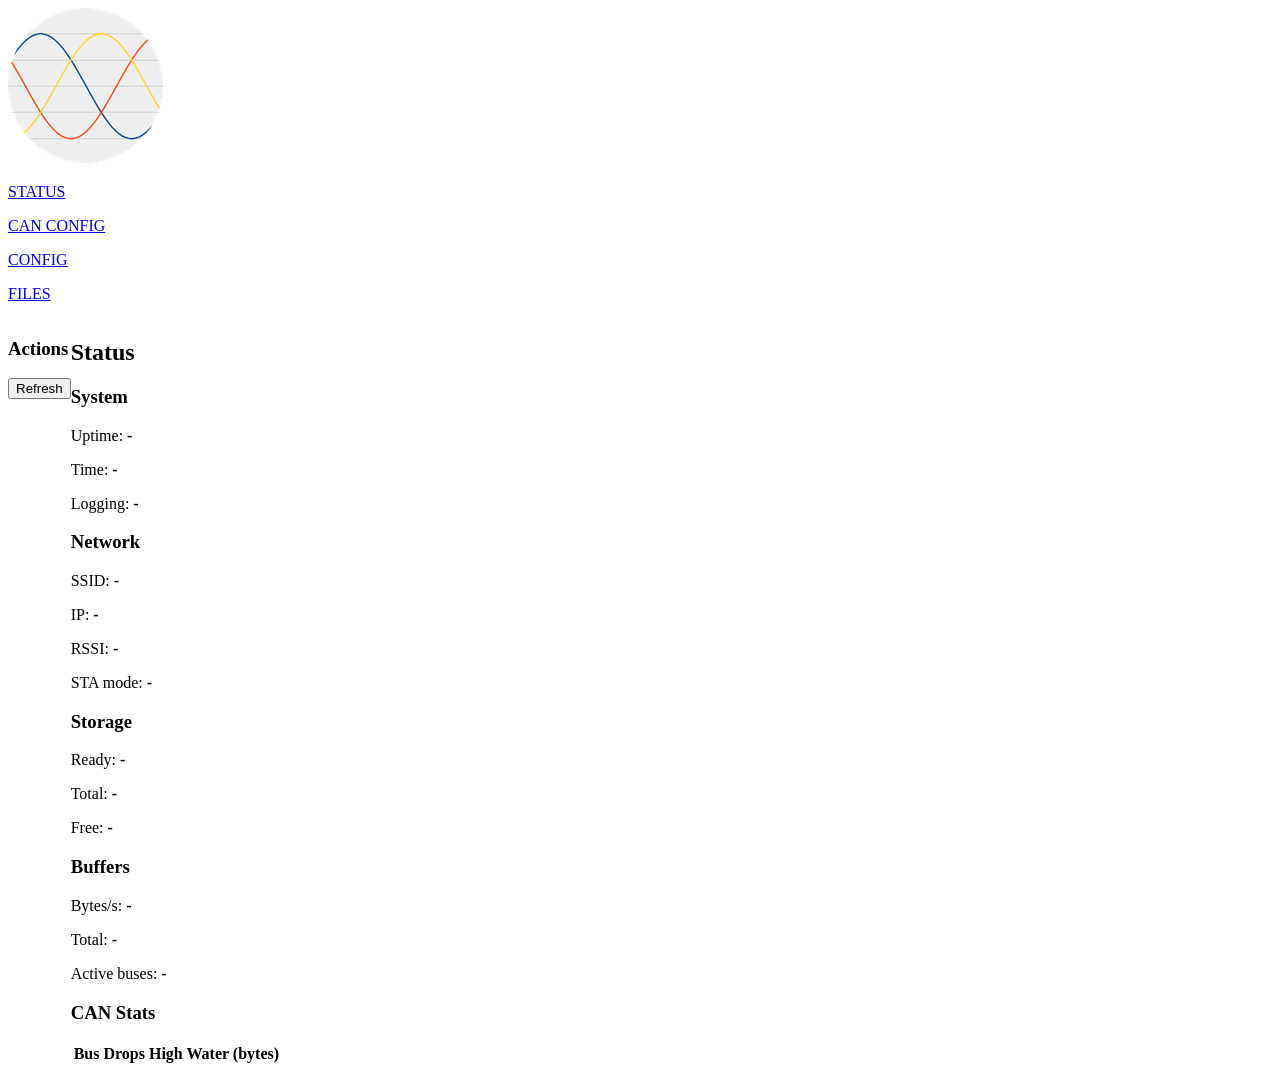
==== data/index.html @ a2cd36c4 "download tester implemented" ====
<!doctype html>
<html lang="en">
<head>
  <meta charset="utf-8">
  <meta name="viewport" content="width=device-width, initial-scale=1">
  <title>CAN-Grabber</title>
  <link rel="stylesheet" href="/style.css">
</head>
<body>
  <div id="content">
    <aside id="navbar" class="navbar">
      <div id="logo">
        <img src="logo.png" alt="OpenInverter" />
      </div>
      <div>
        <a class="tablink" data-view="status" href="#status">
          <p class="navbar-text">STATUS</p>
        </a>
        <a class="tablink" data-view="can" href="#can">
          <p class="navbar-text">CAN CONFIG</p>
        </a>
        <a class="tablink" data-view="config" href="#config">
          <p class="navbar-text">CONFIG</p>
        </a>
        <a class="tablink" data-view="files" href="#files">
          <p class="navbar-text">FILES</p>
        </a>
      </div>
    </aside>

    <div id="content-wrapper">
      <div id="content-wrapper-inner">
        <div id="status" class="tabdiv main-content" data-display="flex" style="display:flex;">
          <div class="main-right">
            <h3 class="underline">Actions</h3>
            <button id="refresh-status">Refresh</button>
          </div>
          <div class="main-left">
            <h2>Status</h2>
            <div class="dash-row">
              <div class="dash-box">
                <h3>System</h3>
                <p>Uptime: <strong id="uptime">-</strong></p>
                <p>Time: <strong id="time-now">-</strong></p>
                <p>Logging: <strong id="logging-state">-</strong></p>
              </div>
              <div class="dash-box">
                <h3>Network</h3>
                <p>SSID: <strong id="wifi-ssid">-</strong></p>
                <p>IP: <strong id="wifi-ip">-</strong></p>
                <p>RSSI: <strong id="wifi-rssi">-</strong></p>
                <p>STA mode: <strong id="wifi-sta-mode">-</strong></p>
              </div>
            </div>
            <div class="dash-row">
              <div class="dash-box">
                <h3>Storage</h3>
                <p>Ready: <strong id="sd-ready">-</strong></p>
                <p>Total: <strong id="sd-total">-</strong></p>
                <p>Free: <strong id="sd-free">-</strong></p>
              </div>
              <div class="dash-box">
                <h3>Buffers</h3>
                <p>Bytes/s: <strong id="log-rate">-</strong></p>
                <p>Total: <strong id="log-total">-</strong></p>
                <p>Active buses: <strong id="log-buses">-</strong></p>
              </div>
            </div>

            <h3 class="underline">CAN Stats</h3>
            <table>
              <thead>
                <tr><th>Bus</th><th>Drops</th><th>High Water (bytes)</th></tr>
              </thead>
              <tbody id="can-stats-body"></tbody>
            </table>
          </div>
        </div>

        <div id="config" class="tabdiv main-content" data-display="flex" style="display:none;">
          <div class="main-right">
            <h3 class="underline">Actions</h3>
            <button id="refresh-config">Reload</button>
            <button id="save-config">Save</button>

            <h3 class="underline">Logging</h3>
            <button id="start-logging">Start logging</button>
            <button id="stop-logging">Stop logging</button>
            <button id="close-file">Close active file</button>
          </div>
          <div class="main-left">
            <h2>Configuration</h2>
            <div class="form-grid">
              <label>API Token</label>
              <input id="api-token" type="password" placeholder="optional">
            </div>

            <h3 class="underline">Logging</h3>
            <div class="form-grid">
              <label>Max file size (MB)</label>
              <input id="log-max-size" type="number" min="1">
              <label>Low space threshold (MB)</label>
              <input id="log-low-space" type="number" min="0">
            </div>

            <h3 class="underline">Time</h3>
            <div class="form-grid">
              <label>CAN time sync</label>
              <div class="switch">
                <input id="can-time-sync" type="checkbox">
                <span class="slider round"></span>
              </div>
              <label>Set time</label>
              <div class="time-row">
                <input id="time-set" type="datetime-local">
                <button id="set-time">Set</button>
              </div>
            </div>

            <h3 class="underline">WiFi</h3>
            <div class="form-grid">
              <label>Station mode</label>
              <div class="switch">
                <input id="wifi-sta-enabled" type="checkbox">
                <span class="slider round"></span>
              </div>
            </div>
            <div id="wifi-configs" class="stack"></div>

            <h3 class="underline">Upload</h3>
            <div class="form-grid">
              <label>Upload URL</label>
              <input id="upload-url" type="text" placeholder="http://...">
            </div>
          </div>
        </div>

        <div id="can" class="tabdiv main-content" data-display="flex" style="display:none;">
          <div class="main-right">
            <h3 class="underline">Actions</h3>
            <button id="refresh-can">Reload</button>
            <button id="save-can">Save</button>
          </div>
          <div class="main-left">
            <h2>CAN Configuration</h2>
            <h3 class="underline">CAN Buses</h3>
            <div id="bus-configs" class="stack"></div>
          </div>
        </div>

        <div id="files" class="tabdiv main-content" data-display="flex" style="display:none;">
          <div class="main-right">
            <h3 class="underline">Actions</h3>
            <button id="refresh-files">Refresh</button>
            <button id="download-selected">Download selected</button>
            <button id="delete-selected">Delete selected</button>
          </div>
          <div class="main-left">
            <h2>Files</h2>
            <div class="filters">
              <label for="file-filter">Bus</label>
              <select id="file-filter"></select>
            </div>
            <div class="file-actions">
              <label class="checkbox">
                <input type="checkbox" id="select-all-files">
                Select all
              </label>
            </div>
            <table>
              <thead>
                <tr><th></th><th>ID</th><th>Bus</th><th>Name</th><th>Size</th><th>Start</th><th>End</th><th>Flags</th><th>Actions</th></tr>
              </thead>
              <tbody id="files-body"></tbody>
            </table>
          </div>
        </div>
      </div>
    </div>
  </div>

  <div id="toast" class="toast"></div>
  <script src="/app.js"></script>
</body>
</html>
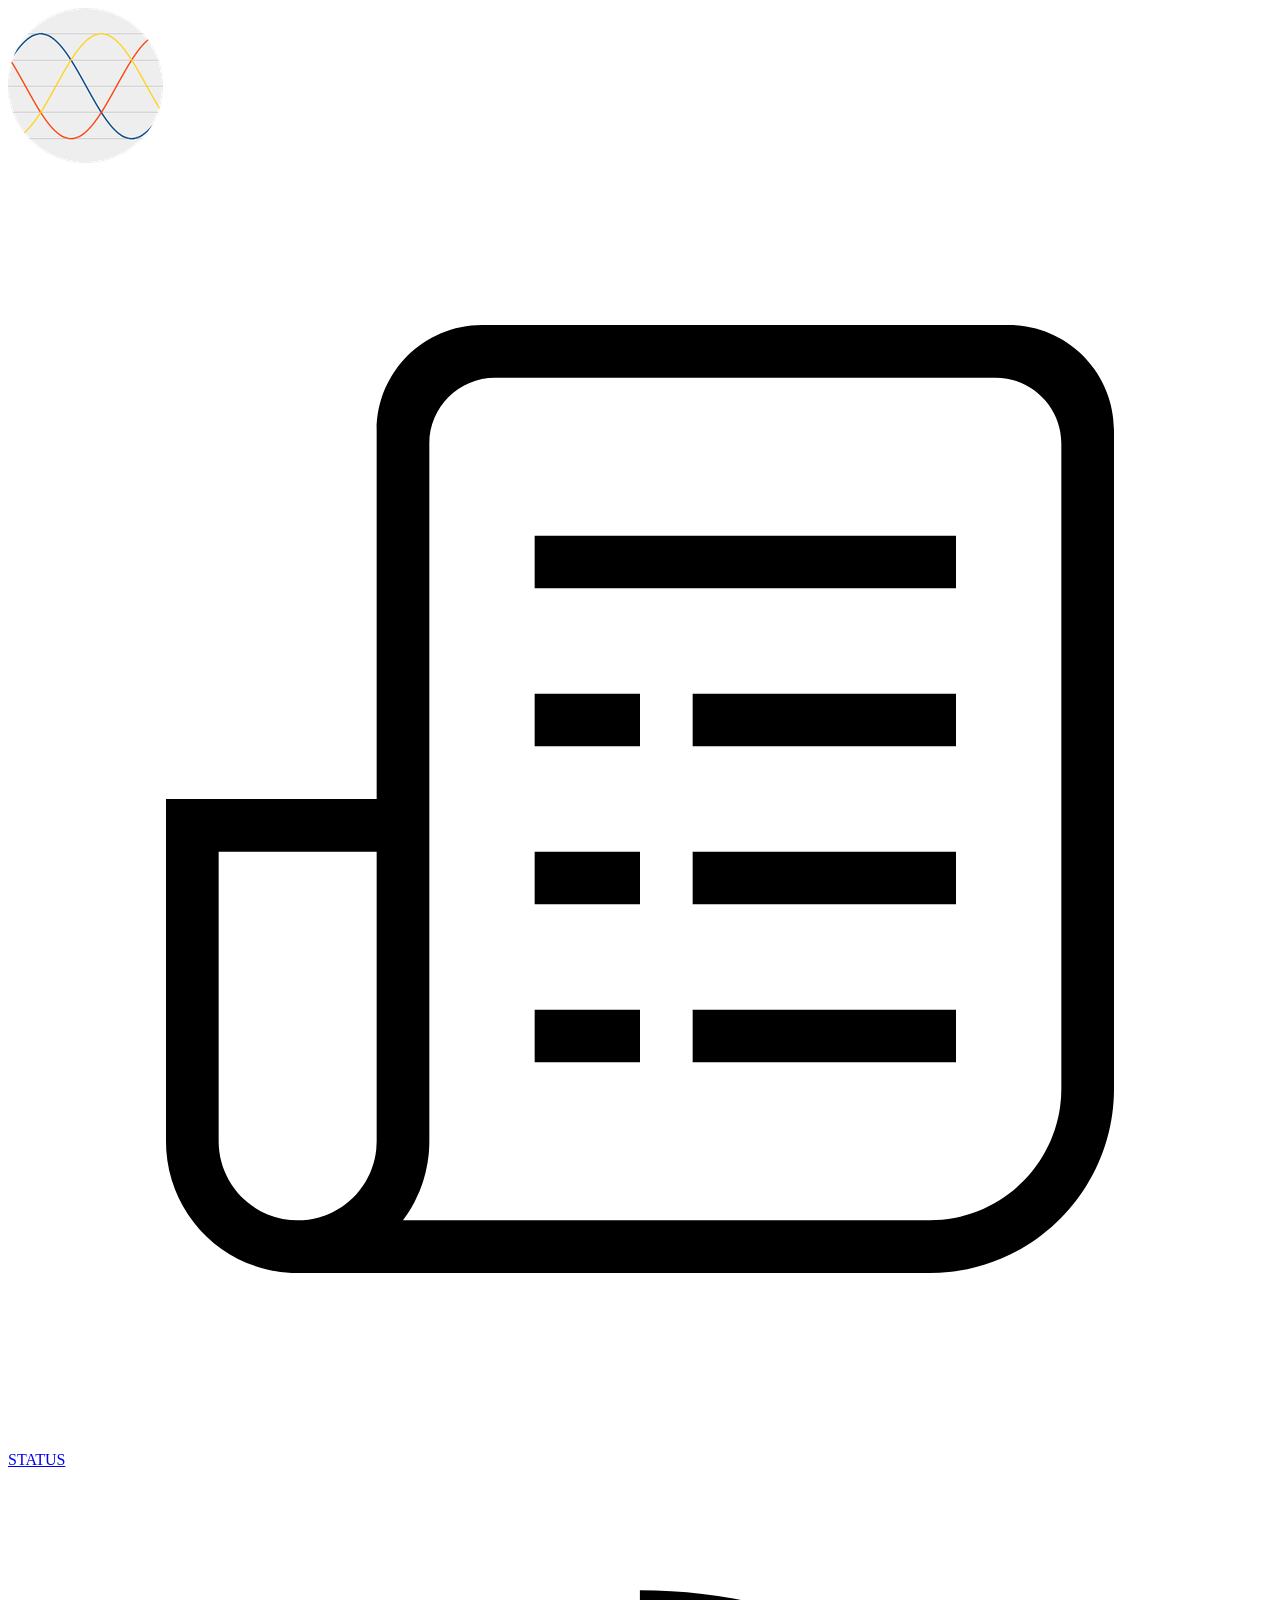
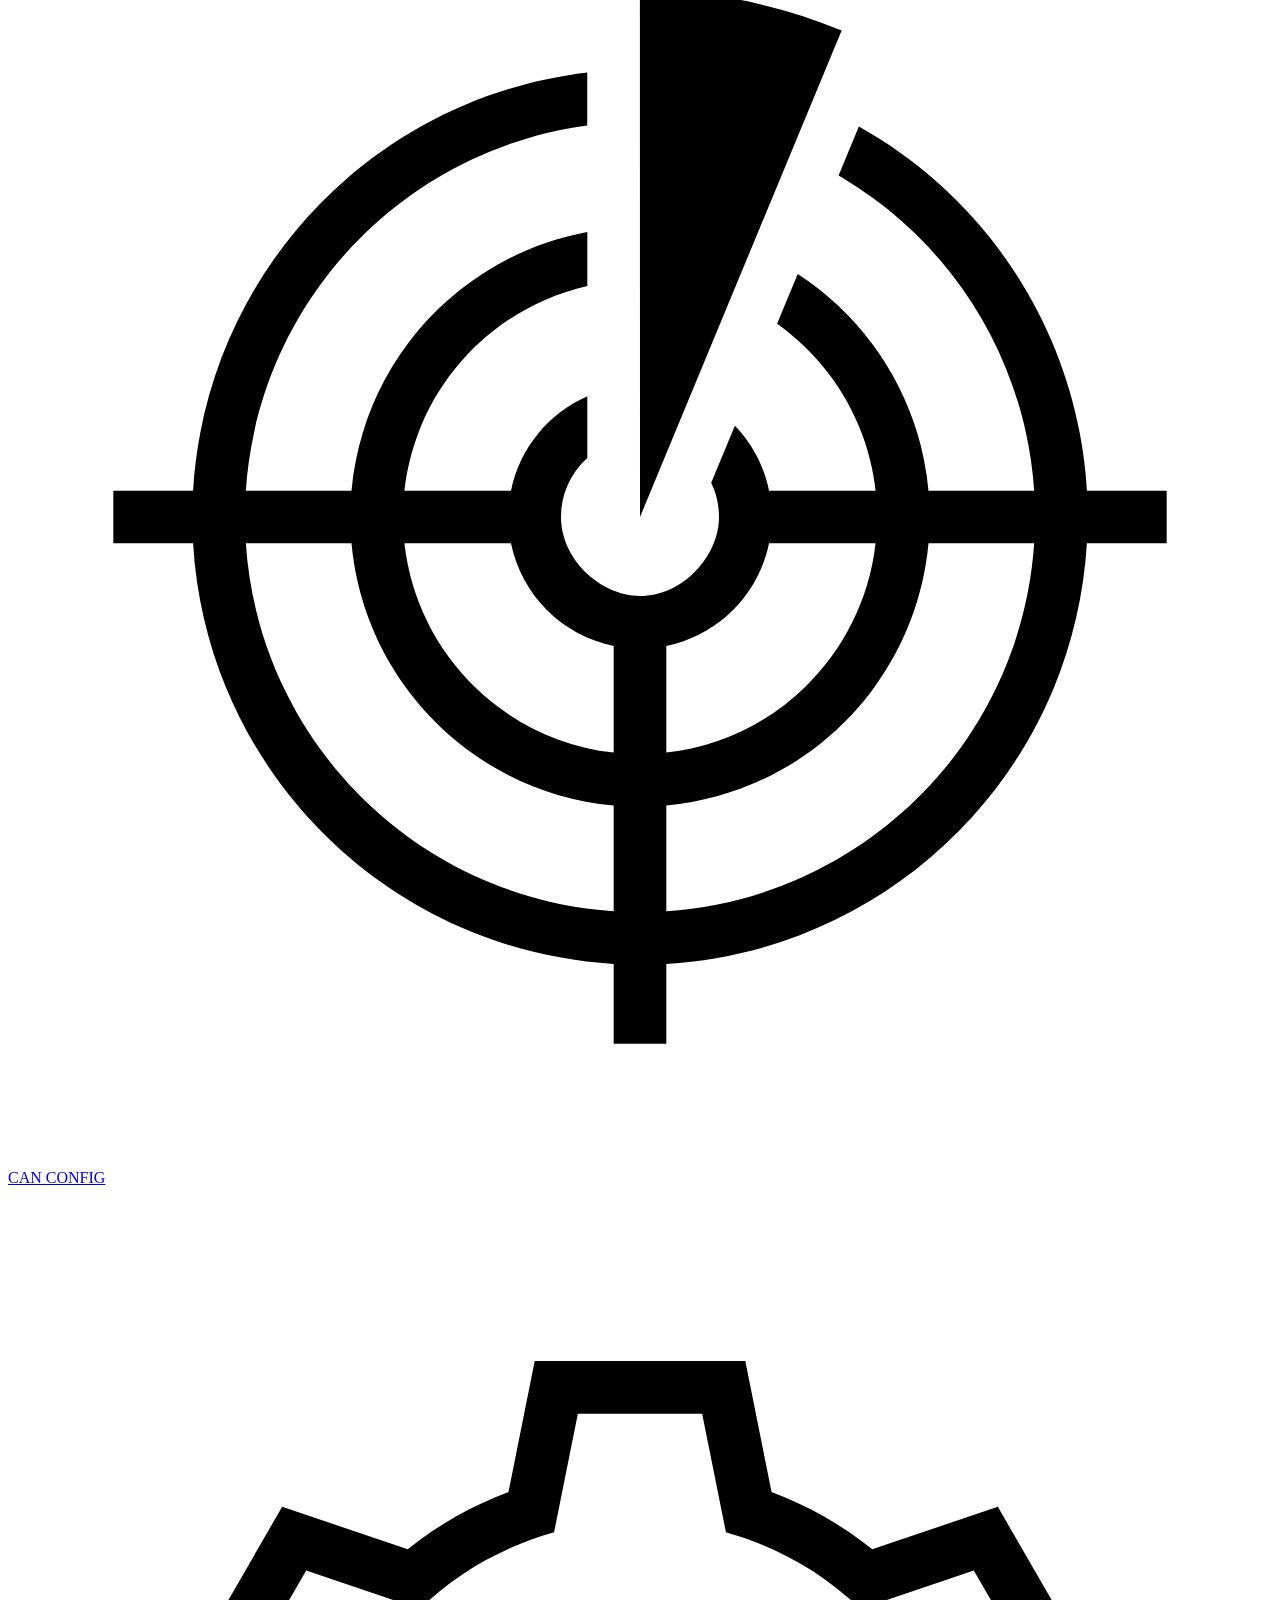
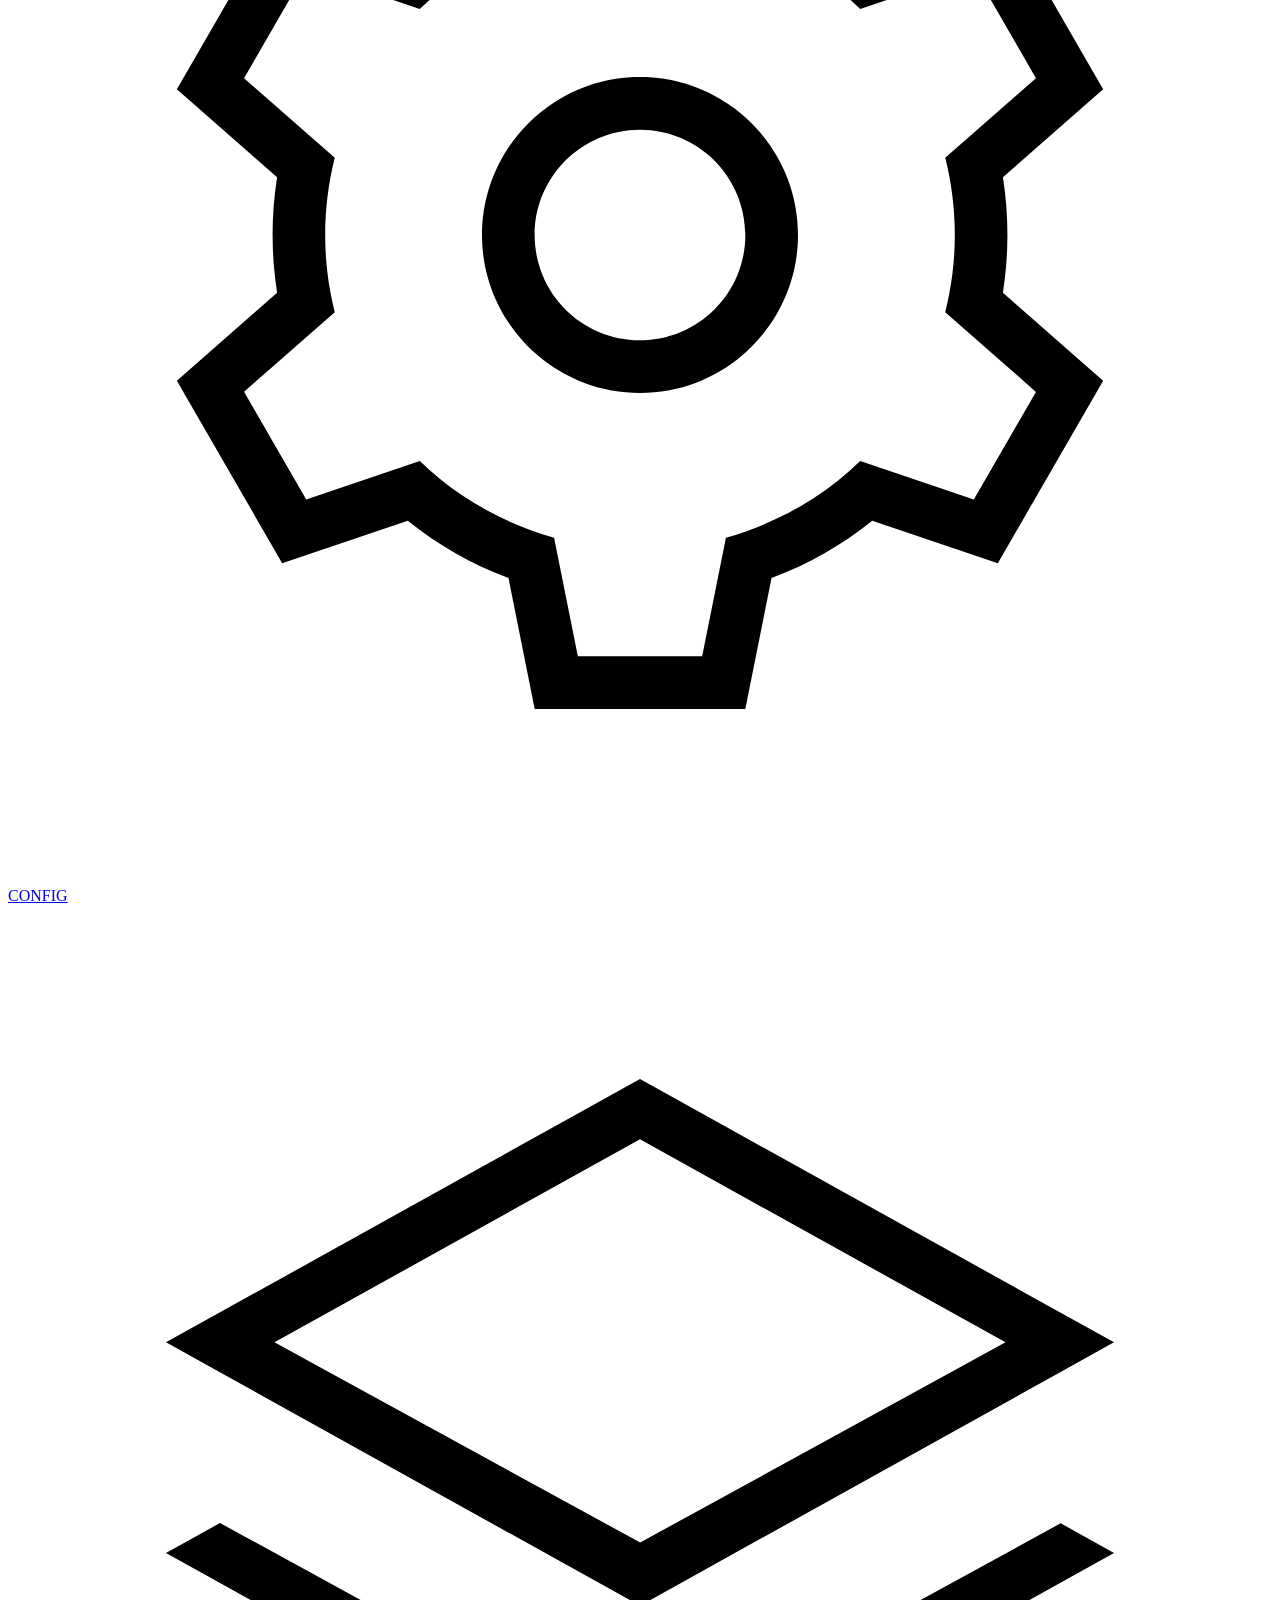
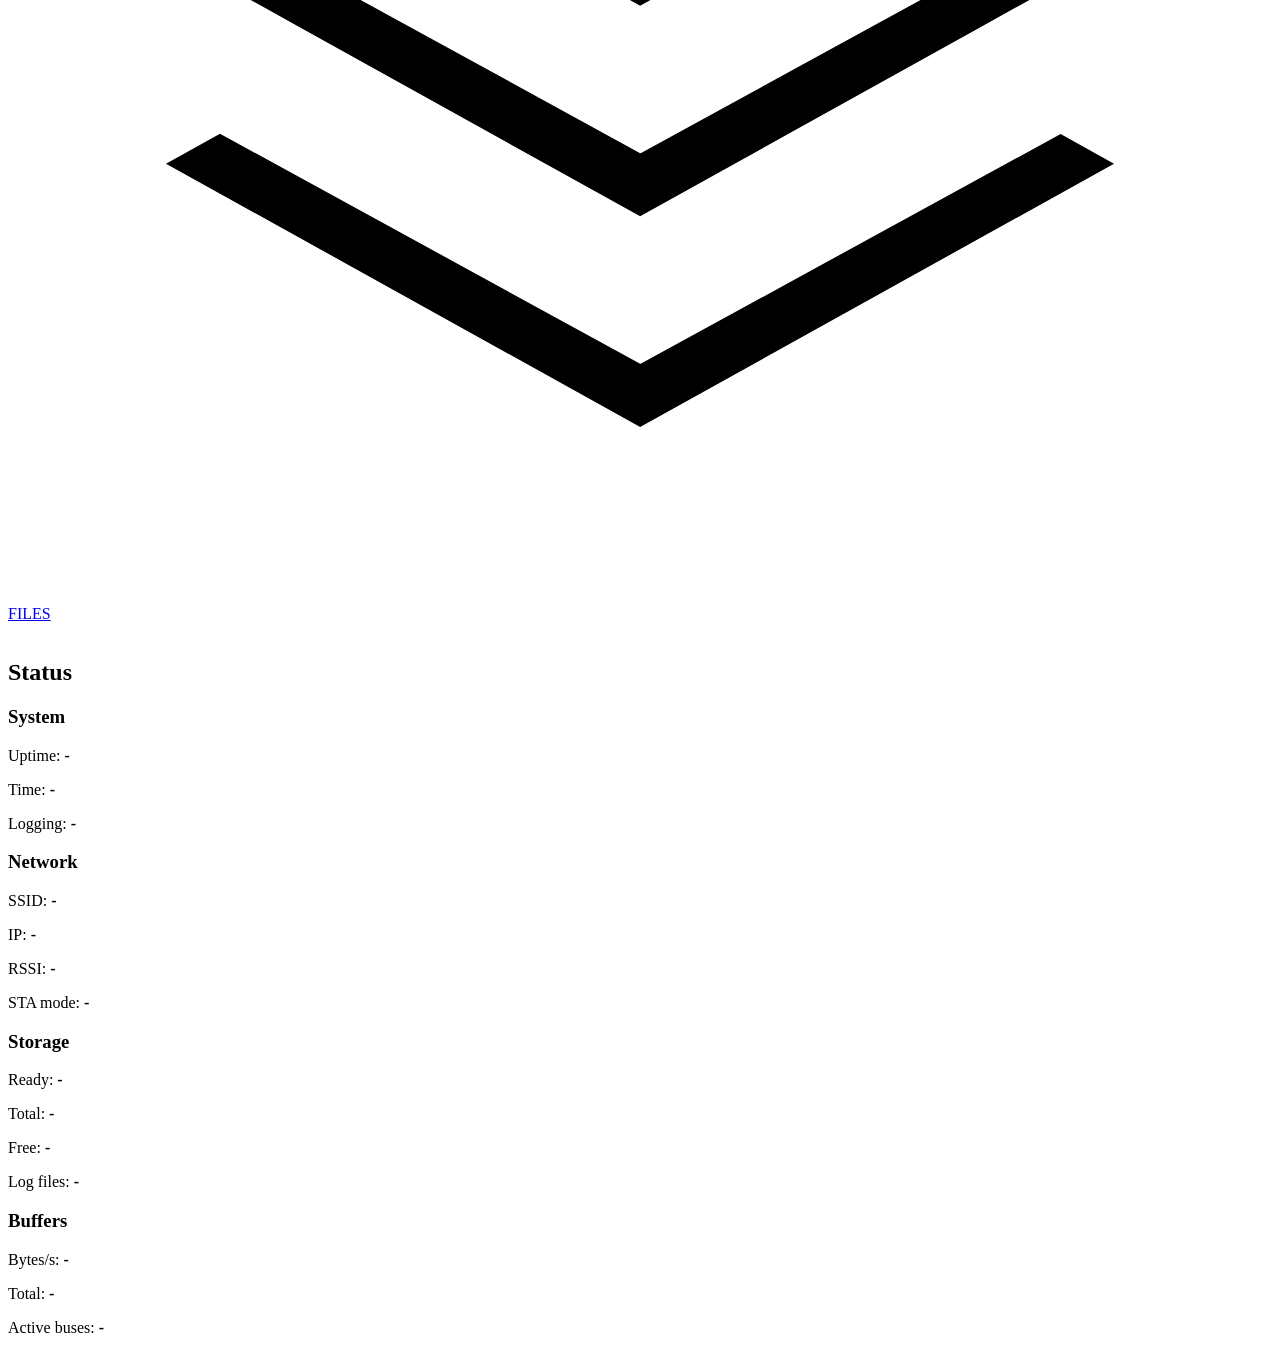
==== commit da1e5bf7: "interface cleaned. logging working physically" ====
--- a/data/index.html
+++ b/data/index.html
@@ -4,7 +4,7 @@
   <meta charset="utf-8">
   <meta name="viewport" content="width=device-width, initial-scale=1">
   <title>CAN-Grabber</title>
-  <link rel="stylesheet" href="/style.css">
+  <link rel="stylesheet" href="/style.css?v=20260219a">
 </head>
 <body>
   <div id="content">
@@ -14,15 +14,19 @@
       </div>
       <div>
         <a class="tablink" data-view="status" href="#status">
+          <img class="navimg" src="news.svg" alt="">
           <p class="navbar-text">STATUS</p>
         </a>
         <a class="tablink" data-view="can" href="#can">
+          <img class="navimg" src="radar.svg" alt="">
           <p class="navbar-text">CAN CONFIG</p>
         </a>
         <a class="tablink" data-view="config" href="#config">
+          <img class="navimg" src="configurate.svg" alt="">
           <p class="navbar-text">CONFIG</p>
         </a>
         <a class="tablink" data-view="files" href="#files">
+          <img class="navimg" src="stack.svg" alt="">
           <p class="navbar-text">FILES</p>
         </a>
       </div>
@@ -31,12 +35,9 @@
     <div id="content-wrapper">
       <div id="content-wrapper-inner">
         <div id="status" class="tabdiv main-content" data-display="flex" style="display:flex;">
-          <div class="main-right">
-            <h3 class="underline">Actions</h3>
-            <button id="refresh-status">Refresh</button>
-          </div>
           <div class="main-left">
             <h2>Status</h2>
+            <div id="can-stats-cards" class="dash-row can-stats-grid"></div>
             <div class="dash-row">
               <div class="dash-box">
                 <h3>System</h3>
@@ -51,13 +52,12 @@
                 <p>RSSI: <strong id="wifi-rssi">-</strong></p>
                 <p>STA mode: <strong id="wifi-sta-mode">-</strong></p>
               </div>
-            </div>
-            <div class="dash-row">
               <div class="dash-box">
                 <h3>Storage</h3>
                 <p>Ready: <strong id="sd-ready">-</strong></p>
                 <p>Total: <strong id="sd-total">-</strong></p>
                 <p>Free: <strong id="sd-free">-</strong></p>
+                <p>Log files: <strong id="sd-log-files">-</strong></p>
               </div>
               <div class="dash-box">
                 <h3>Buffers</h3>
@@ -66,27 +66,13 @@
                 <p>Active buses: <strong id="log-buses">-</strong></p>
               </div>
             </div>
-
-            <h3 class="underline">CAN Stats</h3>
-            <table>
-              <thead>
-                <tr><th>Bus</th><th>Drops</th><th>High Water (bytes)</th></tr>
-              </thead>
-              <tbody id="can-stats-body"></tbody>
-            </table>
           </div>
         </div>
 
         <div id="config" class="tabdiv main-content" data-display="flex" style="display:none;">
           <div class="main-right">
             <h3 class="underline">Actions</h3>
-            <button id="refresh-config">Reload</button>
-            <button id="save-config">Save</button>
-
-            <h3 class="underline">Logging</h3>
-            <button id="start-logging">Start logging</button>
-            <button id="stop-logging">Stop logging</button>
-            <button id="close-file">Close active file</button>
+            <button id="save-config" class="files-bulk-action">Save</button>
           </div>
           <div class="main-left">
             <h2>Configuration</h2>
@@ -106,10 +92,7 @@
             <h3 class="underline">Time</h3>
             <div class="form-grid">
               <label>CAN time sync</label>
-              <div class="switch">
-                <input id="can-time-sync" type="checkbox">
-                <span class="slider round"></span>
-              </div>
+              <input id="can-time-sync" type="checkbox" class="cfg-checkbox">
               <label>Set time</label>
               <div class="time-row">
                 <input id="time-set" type="datetime-local">
@@ -120,10 +103,7 @@
             <h3 class="underline">WiFi</h3>
             <div class="form-grid">
               <label>Station mode</label>
-              <div class="switch">
-                <input id="wifi-sta-enabled" type="checkbox">
-                <span class="slider round"></span>
-              </div>
+              <input id="wifi-sta-enabled" type="checkbox" class="cfg-checkbox">
             </div>
             <div id="wifi-configs" class="stack"></div>
 
@@ -151,9 +131,9 @@
         <div id="files" class="tabdiv main-content" data-display="flex" style="display:none;">
           <div class="main-right">
             <h3 class="underline">Actions</h3>
-            <button id="refresh-files">Refresh</button>
-            <button id="download-selected">Download selected</button>
-            <button id="delete-selected">Delete selected</button>
+            <button id="refresh-files" class="files-bulk-action">Refresh</button>
+            <button id="download-selected" class="files-bulk-action">Download selected</button>
+            <button id="delete-selected" class="files-bulk-action">Delete selected</button>
           </div>
           <div class="main-left">
             <h2>Files</h2>
@@ -180,6 +160,6 @@
   </div>
 
   <div id="toast" class="toast"></div>
-  <script src="/app.js"></script>
+  <script src="/app.js?v=20260219a"></script>
 </body>
 </html>
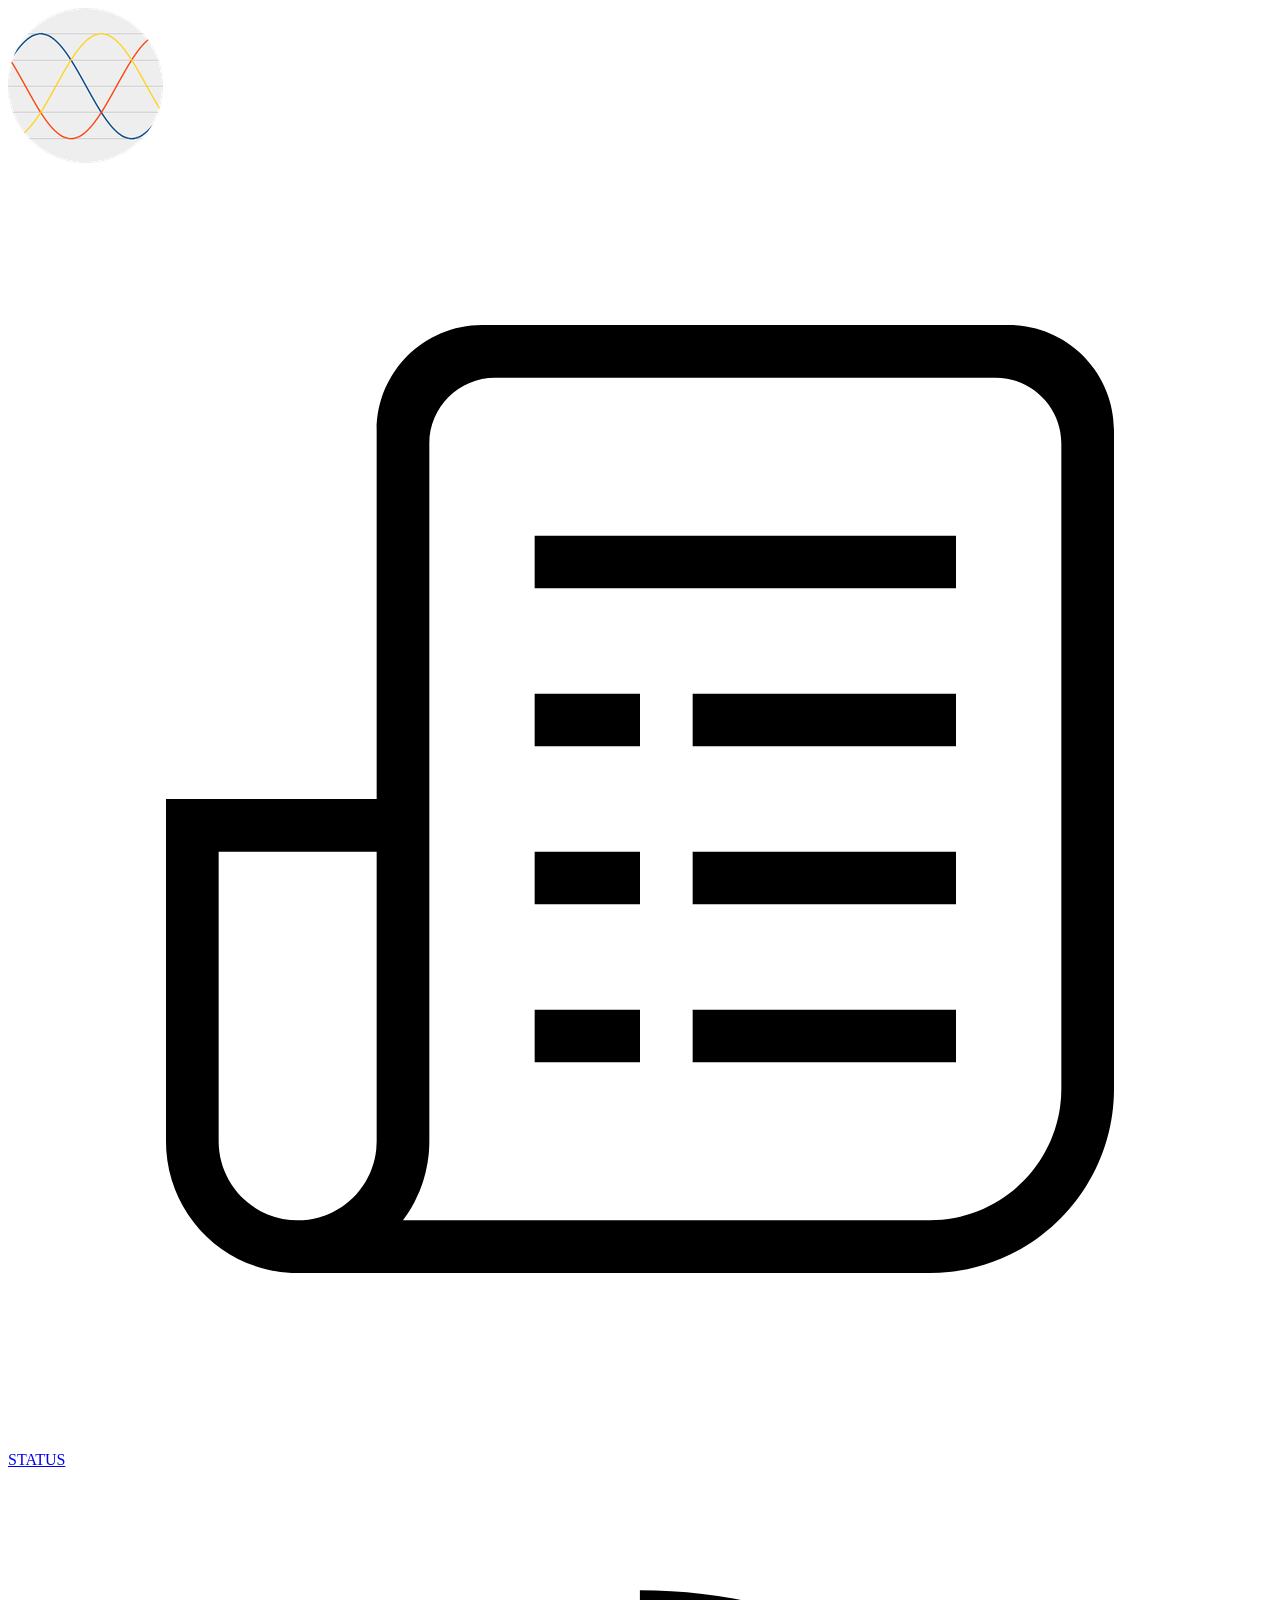
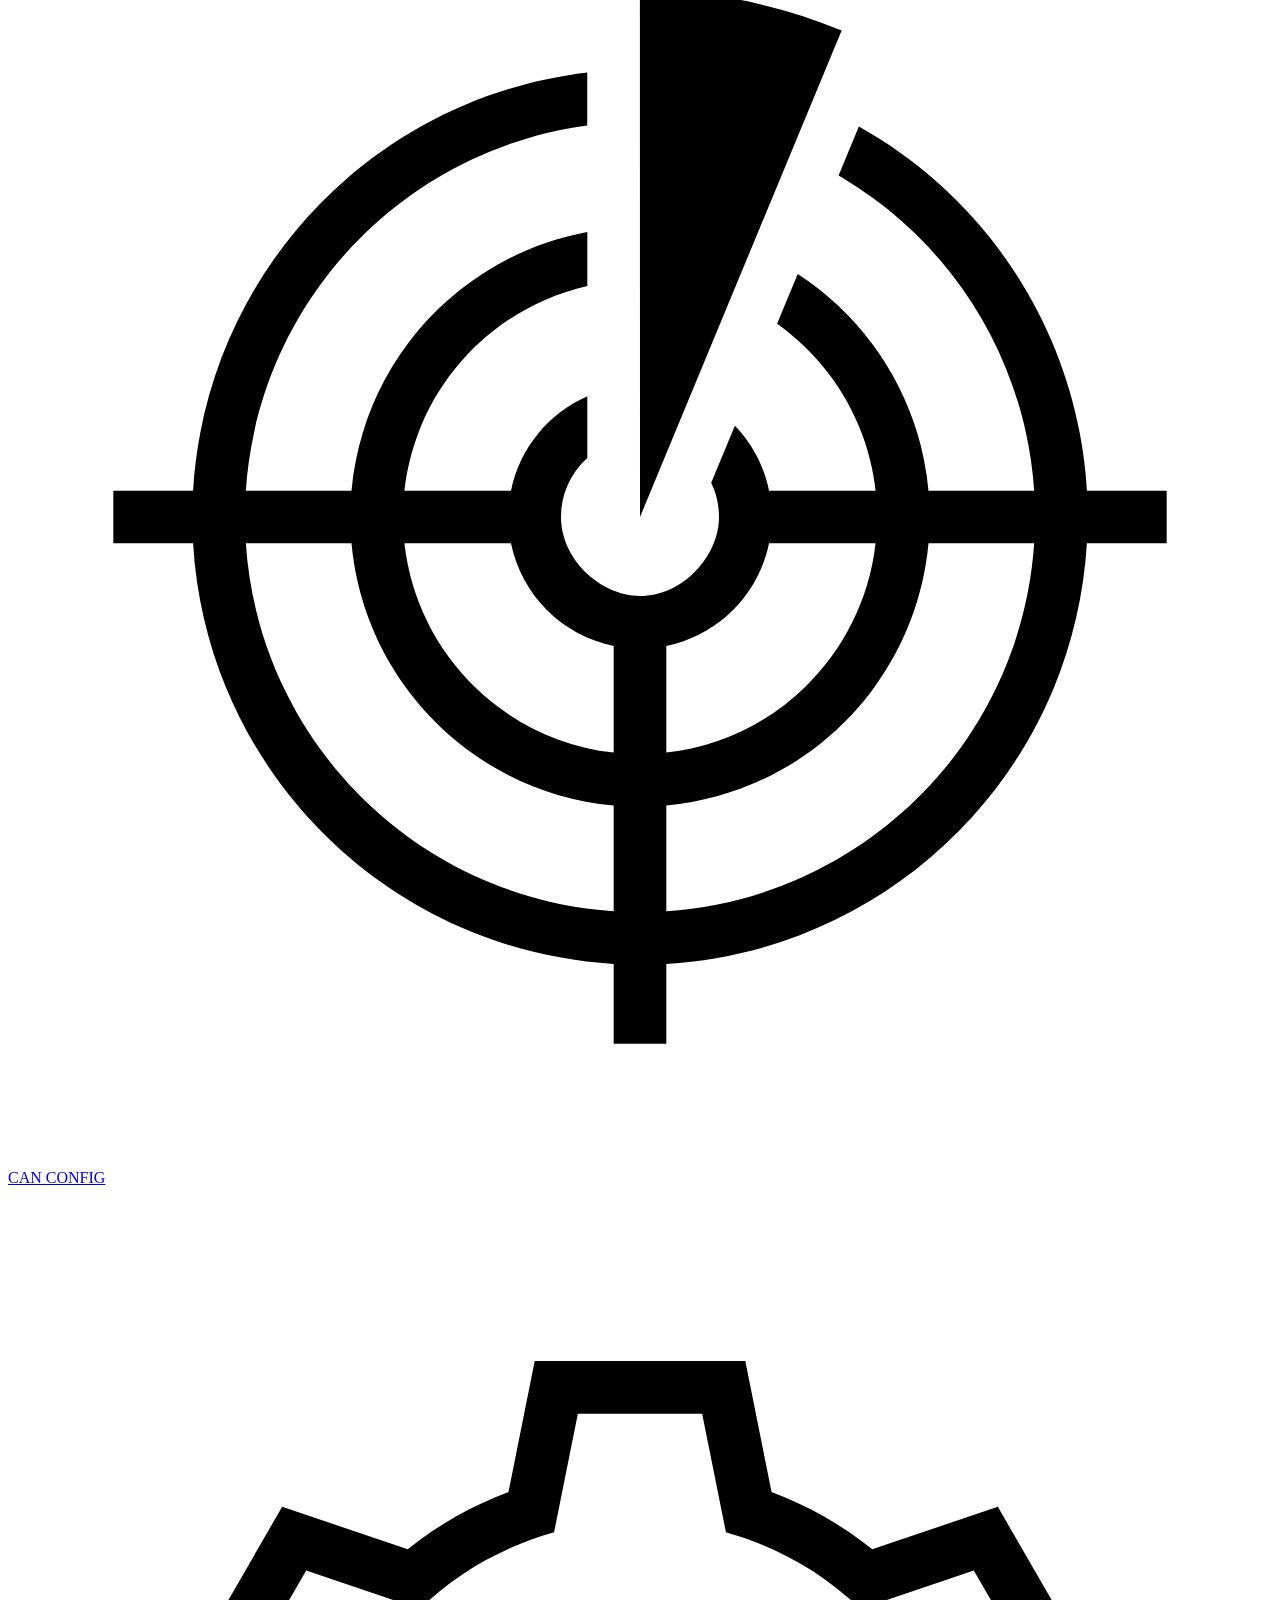
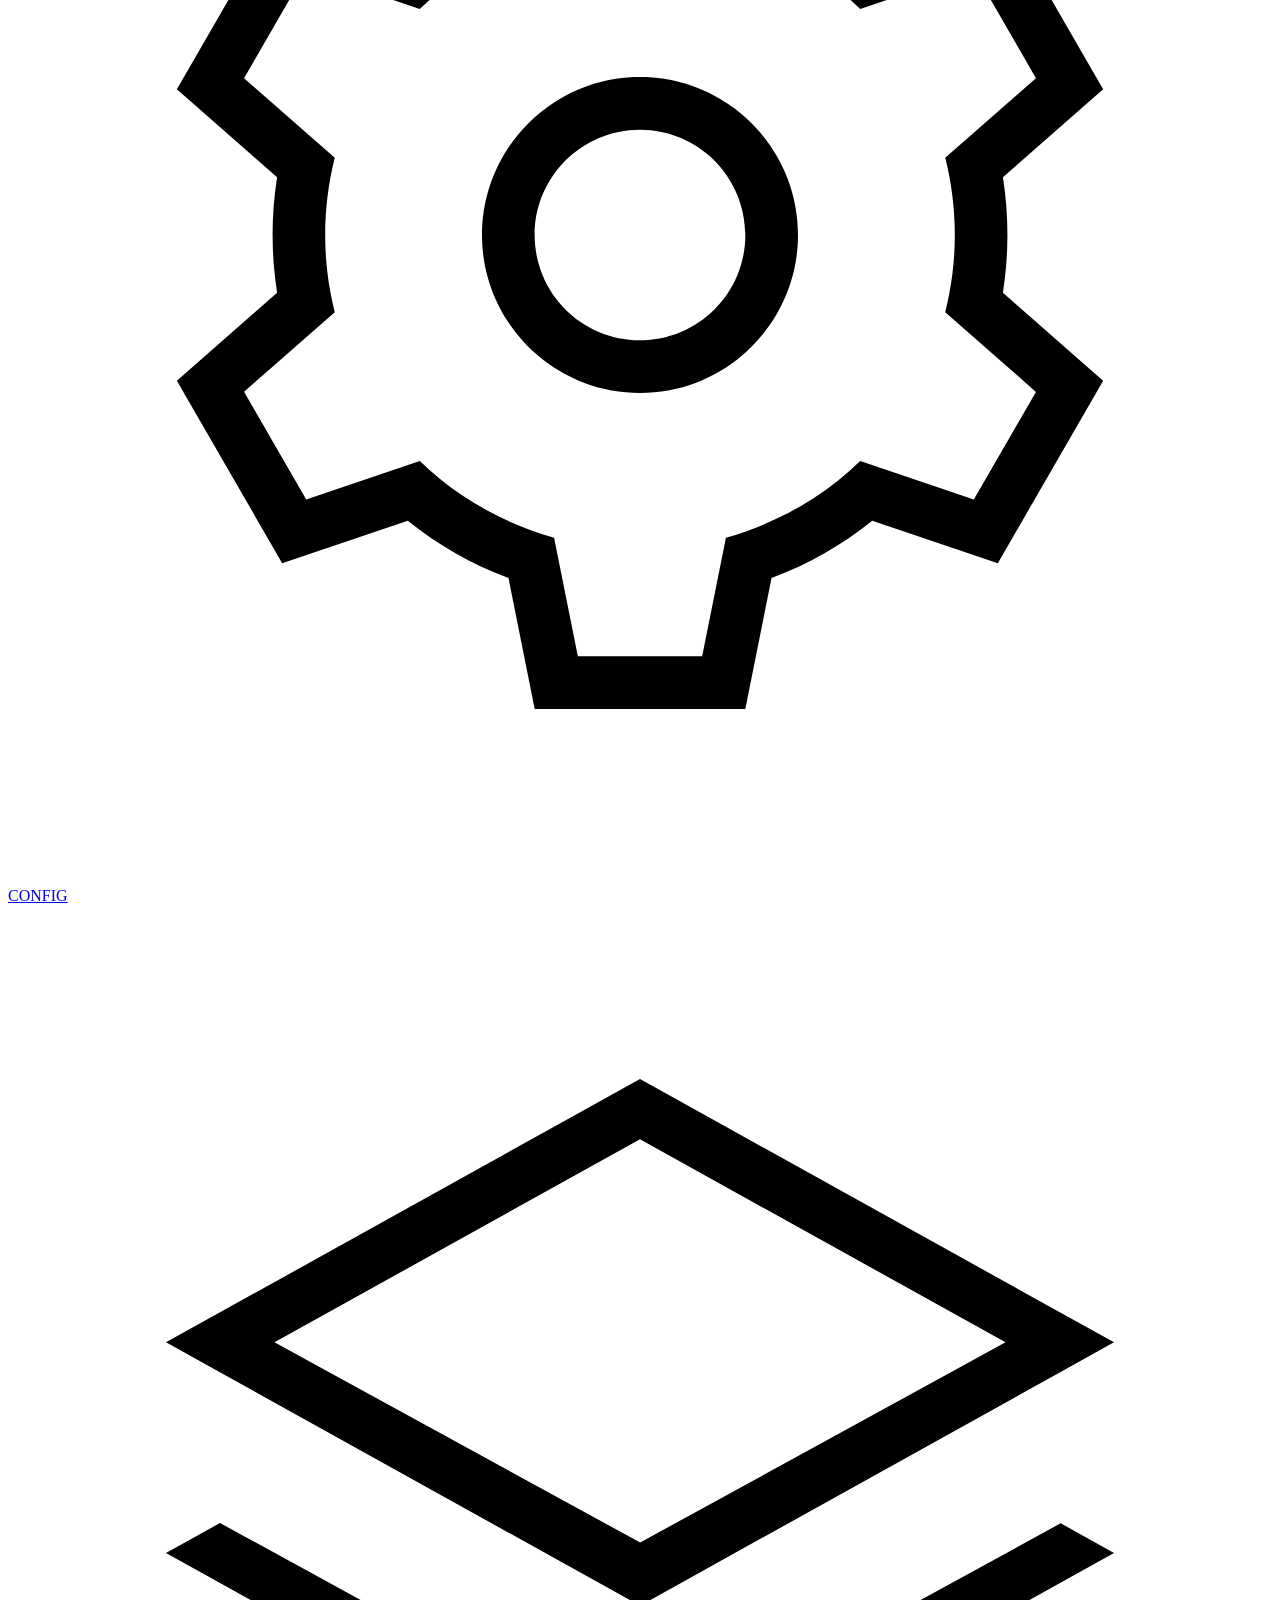
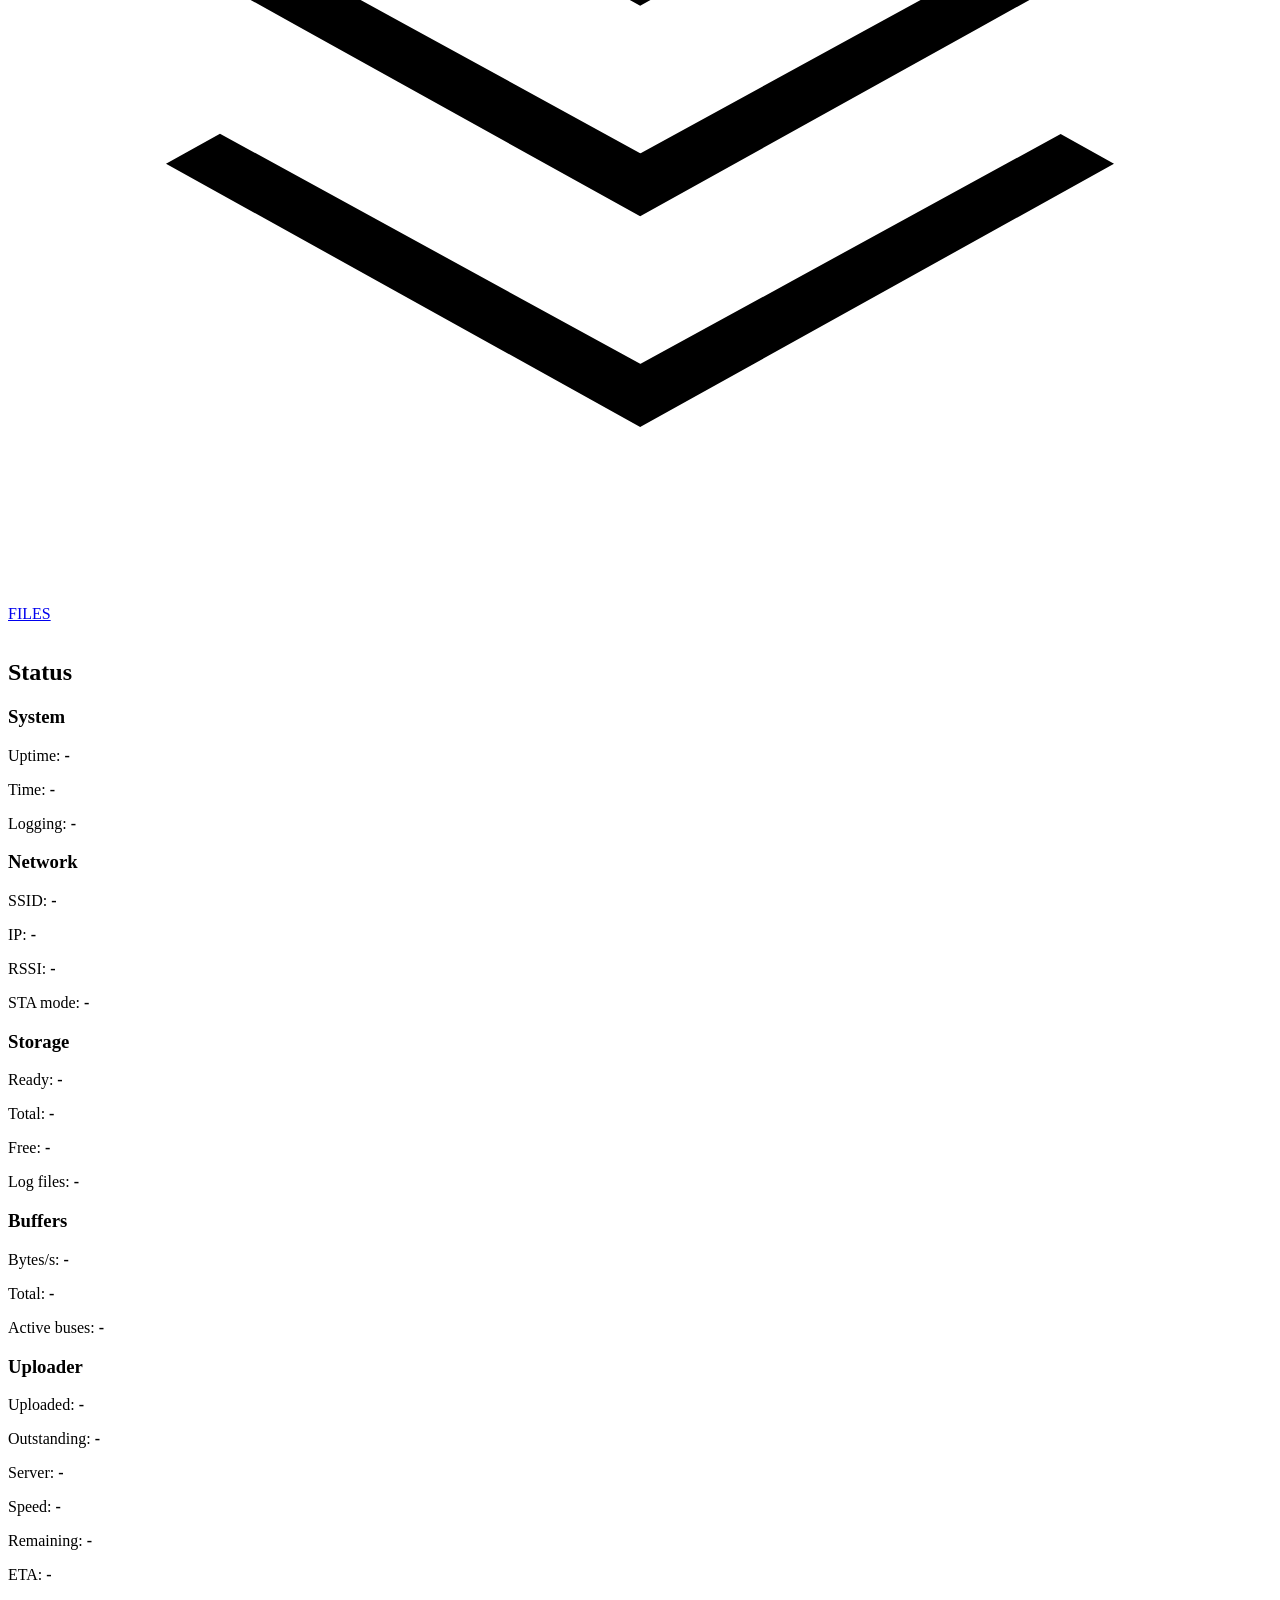
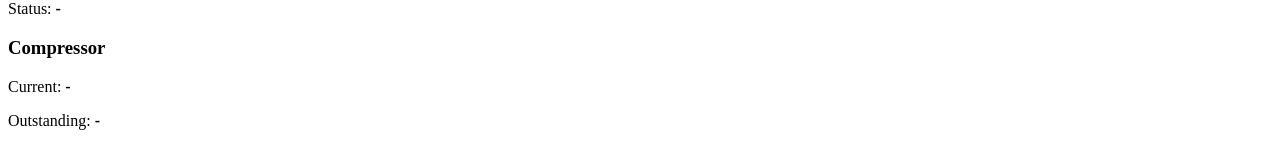
==== commit 76ab2b1a: "automatic uploading working" ====
--- a/data/index.html
+++ b/data/index.html
@@ -65,6 +65,21 @@
                 <p>Total: <strong id="log-total">-</strong></p>
                 <p>Active buses: <strong id="log-buses">-</strong></p>
               </div>
+              <div class="dash-box">
+                <h3>Uploader</h3>
+                <p>Uploaded: <strong id="upload-done-files">-</strong></p>
+                <p>Outstanding: <strong id="upload-open-files">-</strong></p>
+                <p>Server: <strong id="upload-server-reach">-</strong></p>
+                <p>Speed: <strong id="upload-speed">-</strong></p>
+                <p>Remaining: <strong id="upload-remaining-mb">-</strong></p>
+                <p>ETA: <strong id="upload-eta">-</strong></p>
+                <p>Status: <strong id="upload-status">-</strong></p>
+              </div>
+              <div class="dash-box">
+                <h3>Compressor</h3>
+                <p>Current: <strong id="compress-current">-</strong></p>
+                <p>Outstanding: <strong id="compress-outstanding">-</strong></p>
+              </div>
             </div>
           </div>
         </div>
@@ -109,6 +124,8 @@
 
             <h3 class="underline">Upload</h3>
             <div class="form-grid">
+              <label>Auto upload</label>
+              <input id="auto-upload-enabled" type="checkbox" class="cfg-checkbox">
               <label>Upload URL</label>
               <input id="upload-url" type="text" placeholder="http://...">
             </div>
@@ -132,6 +149,7 @@
           <div class="main-right">
             <h3 class="underline">Actions</h3>
             <button id="refresh-files" class="files-bulk-action">Refresh</button>
+            <button id="upload-selected" class="files-bulk-action">Upload selected</button>
             <button id="download-selected" class="files-bulk-action">Download selected</button>
             <button id="delete-selected" class="files-bulk-action">Delete selected</button>
           </div>
@@ -160,6 +178,6 @@
   </div>
 
   <div id="toast" class="toast"></div>
-  <script src="/app.js?v=20260219a"></script>
+  <script src="/app.js?v=20260219c"></script>
 </body>
 </html>
